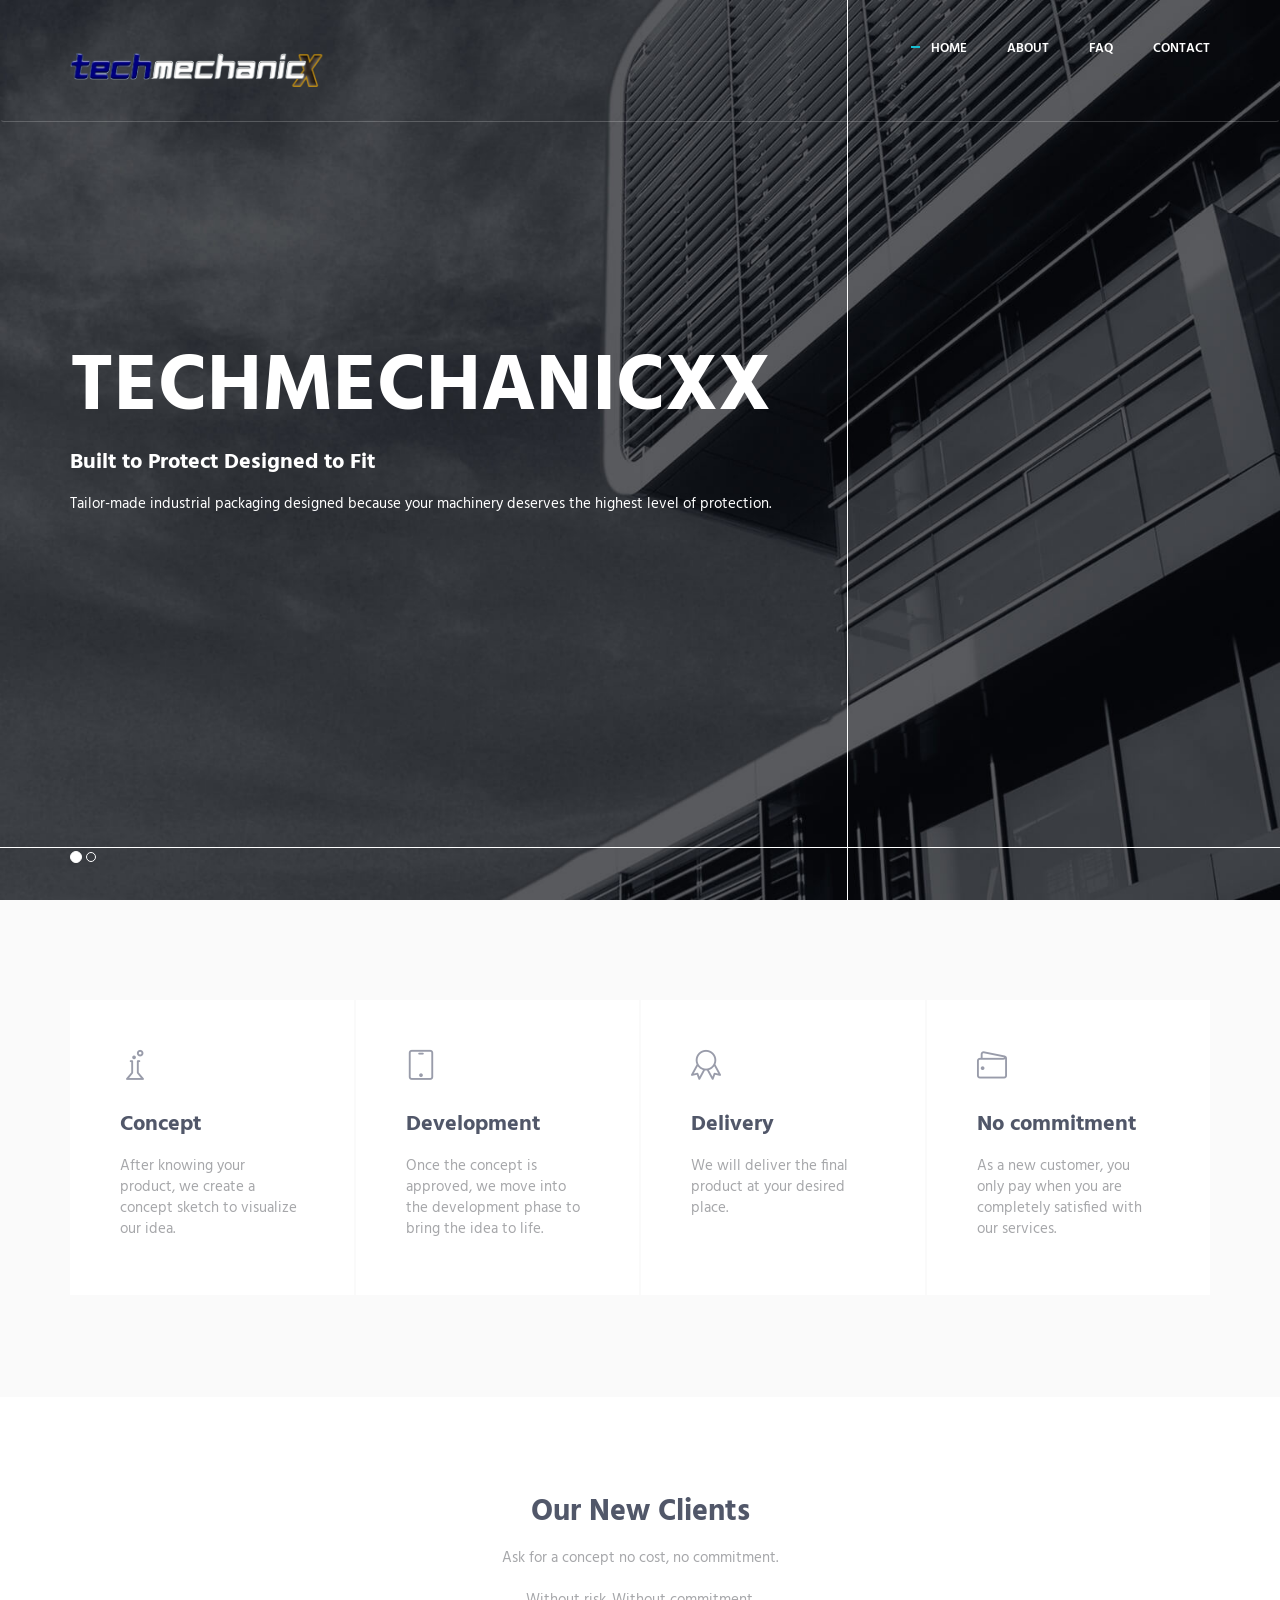
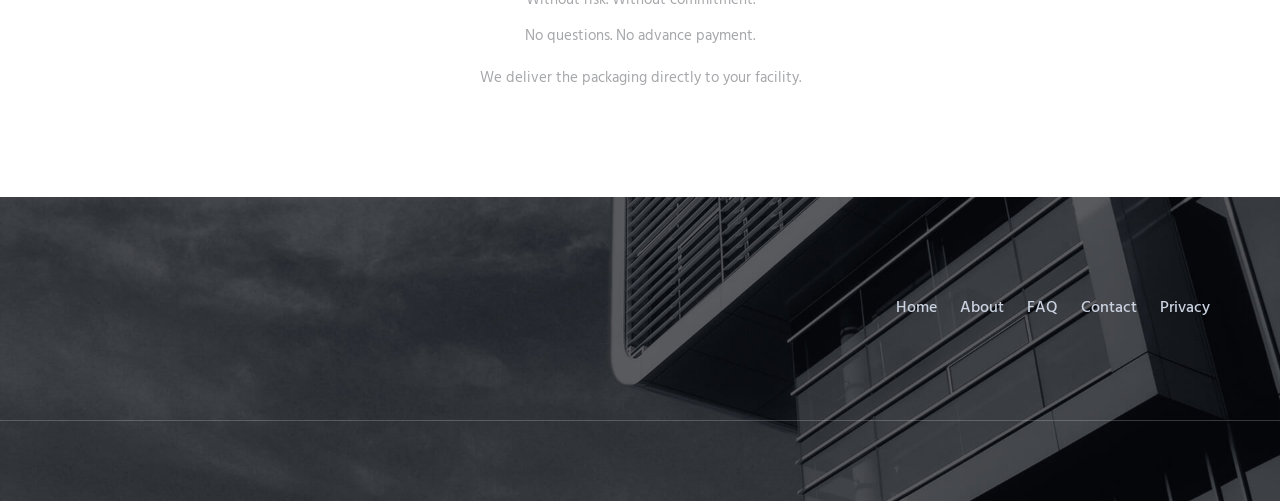
==== index.html @ 22dad4af "test x" ====
<!DOCTYPE html>
<!-- ==============================
    Project:        Metronic "Asentus" Frontend Freebie - Responsive HTML Template Based On Twitter Bootstrap 3.3.4
    Version:        1.0
    Author:         KeenThemes
    Primary use:    Corporate, Business Themes.
    Email:          support@keenthemes.com
    Follow:         http://www.twitter.com/keenthemes
    Like:           http://www.facebook.com/keenthemes
    Website:        http://www.keenthemes.com
    Premium:        Premium Metronic Admin Theme: http://themeforest.net/item/metronic-responsive-admin-dashboard-template/4021469?ref=keenthemes
================================== -->
<html lang="en" class="no-js">
    <!-- BEGIN HEAD -->
    <head>
        <meta charset="utf-8"/>
        <title>Metronic "Asentus" Frontend Freebie</title>
        <meta http-equiv="X-UA-Compatible" content="IE=edge">
        <meta content="width=device-width, initial-scale=1" name="viewport"/>
        <meta content="" name="description"/>
        <meta content="" name="author"/>

        <!-- GLOBAL MANDATORY STYLES -->
        <link href="http://fonts.googleapis.com/css?family=Hind:300,400,500,600,700" rel="stylesheet" type="text/css">
        <link href="vendor/simple-line-icons/simple-line-icons.min.css" rel="stylesheet" type="text/css"/>
        <link href="vendor/bootstrap/css/bootstrap.min.css" rel="stylesheet" type="text/css"/>

        <!-- PAGE LEVEL PLUGIN STYLES -->
        <link href="css/animate.css" rel="stylesheet">
        <link href="vendor/swiper/css/swiper.min.css" rel="stylesheet" type="text/css"/>

        <!-- THEME STYLES -->
        <link href="css/layout.css" rel="stylesheet" type="text/css"/>

        <!-- Favicon -->
        <link rel="shortcut icon" href="favicon.ico"/>
    </head>
    <!-- END HEAD -->

    <!-- BODY -->
    <body>

        <!--========== HEADER ==========-->
        <header class="header navbar-fixed-top">
            <!-- Navbar -->
            <nav class="navbar" role="navigation">
                <div class="container">
                    <!-- Brand and toggle get grouped for better mobile display -->
                    <div class="menu-container">
                        <button type="button" class="navbar-toggle" data-toggle="collapse" data-target=".nav-collapse">
                            <span class="sr-only">Toggle navigation</span>
                            <span class="toggle-icon"></span>
                        </button>

                        <!-- Logo -->
                        <div class="logo" style="width: 300px; height: 120px; max-height: none; line-height: 110px;">
                            <a class="logo-wrap" href="index.html">
                                <img class="logo-img logo-img-main" src="img/logo.png" alt="Asentus Logo" style="width: 255px; height: auto; max-height: none;">
                                <img class="logo-img logo-img-active" src="img/logo.png" alt="Asentus Logo" style="width: 255px; height: auto; max-height: none;">
                            </a>
                        </div>
                        <!-- End Logo -->
                    </div>

                    <!-- Collect the nav links, forms, and other content for toggling -->
                    <div class="collapse navbar-collapse nav-collapse">
                        <div class="menu-container">
                            <ul class="navbar-nav navbar-nav-right">
                                <li class="nav-item"><a class="nav-item-child nav-item-hover active" href="index.html">Home</a></li>
                                <li class="nav-item"><a class="nav-item-child nav-item-hover" href="about.html">About</a></li>
                                <li class="nav-item"><a class="nav-item-child nav-item-hover" href="faq.html">FAQ</a></li>
                                <li class="nav-item"><a class="nav-item-child nav-item-hover" href="contact.html">Contact</a></li>
                            </ul>
                        </div>
                    </div>
                    <!-- End Navbar Collapse -->
                </div>
            </nav>
            <!-- Navbar -->
        </header>
        <!--========== END HEADER ==========-->

        <!--========== SLIDER ==========-->
        <div id="carousel-example-generic" class="carousel slide" data-ride="carousel">
            <div class="container">
                <!-- Indicators -->
                <ol class="carousel-indicators">
                    <li data-target="#carousel-example-generic" data-slide-to="0" class="active"></li>
                    <li data-target="#carousel-example-generic" data-slide-to="1"></li>
                </ol>
            </div>

            <!-- Wrapper for slides -->
            <div class="carousel-inner" role="listbox">
                <div class="item active">
                    <img class="img-responsive" src="img/1920x1080/01.jpg" alt="Slider Image">
                    <div class="container">
                        <div class="carousel-centered">
                            <div class="margin-b-40">
                                <h1 class="carousel-title">TechMechanicXX</h1>
                                <h3 class="color-white">Built to Protect Designed to Fit</h3>
                                <p class="color-white">Tailor-made industrial packaging designed because your machinery deserves the highest level of protection.</p>
                            </div>
                        </div>
                    </div>
                </div>
                <div class="item">
                    <img class="img-responsive" src="img/1920x1080/01.jpg" alt="Slider Image">
                    <div class="container">
                        <div class="carousel-centered">
                            <div class="margin-b-40">
                                <h2 class="carousel-title">TechMechanicXX</h2>
                                <h3 class="color-white">Built to Protect Designed to Fit</h3>
                                <p class="color-white">Tailor-made industrial packaging designed because your machinery deserves the highest level of protection.</p>
                            </div>
                        </div>
                    </div>
                </div>
            </div>
        </div>
        <!--========== SLIDER ==========-->

        <!--========== PAGE LAYOUT ==========-->
        <!-- Service -->
        <div class="bg-color-sky-light" data-auto-height="true">
            <div class="content-lg container">
                <div class="row row-space-1 margin-b-2">
                    <div class="col-sm-3 sm-margin-b-2">
                        <div class="wow fadeInLeft" data-wow-duration=".3" data-wow-delay=".3s">
                            <div class="service" data-height="height">
                                <div class="service-element">
                                    <i class="service-icon icon-chemistry"></i>
                                </div>
                                <div class="service-info">
                                    <h3>Concept</h3>
                                    <p class="margin-b-5">After knowing your product, we create a concept sketch to visualize our idea.</p>
                                </div>
                                <a href="#" class="content-wrapper-link"></a>    
                            </div>
                        </div>
                    </div>
                    <div class="col-sm-3 sm-margin-b-2">
                        <div class="wow fadeInLeft" data-wow-duration=".3" data-wow-delay=".2s">
                            <div class="service" data-height="height">
                                <div class="service-element">
                                    <i class="service-icon icon-screen-tablet"></i>
                                </div>
                                <div class="service-info">
                                    <h3>Development</h3>
                                    <p class="margin-b-5">Once the concept is approved, we move into the development phase to bring the idea to life.</p>
                                </div>
                                <a href="#" class="content-wrapper-link"></a>    
                            </div>
                        </div>
                    </div>
                    <div class="col-sm-3 sm-margin-b-2">
                        <div class="wow fadeInLeft" data-wow-duration=".3" data-wow-delay=".1s">
                            <div class="service" data-height="height">
                                <div class="service-element">
                                    <i class="service-icon icon-badge"></i>
                                </div>
                                <div class="service-info">
                                    <h3>Delivery</h3>
                                    <p class="margin-b-5">We will deliver the final product at your desired place.</p>
                                </div>
                                <a href="#" class="content-wrapper-link"></a>    
                            </div>
                        </div>
                    </div>
                    <div class="col-sm-3">
                        <div class="wow fadeInLeft" data-wow-duration=".3" data-wow-delay=".05s">
                            <div class="service" data-height="height">
                                <div class="service-element">
                                    <i class="service-icon icon-wallet"></i>
                                </div>
                                <div class="service-info">
                                    <h3>No commitment</h3>
                                    <p class="margin-b-5">As a new customer, you only pay when you are completely satisfied with our services.</p>
                                </div>
                                <a href="#" class="content-wrapper-link"></a>    
                            </div>
                        </div>
                    </div>
                </div>
                <!--// end row -->

                <div class="row row-space-1">
                </div>
            </div>
        </div>
        <!-- End Service -->

        <!-- Promo Section -->
        <div class="promo-section overflow-h">
            <div class="container">
                <div class="clearfix">
                    <div class="ver-center" style="width: 100%;">
                        <div class="ver-center-aligned" style="width: 100%; text-align: center;">
                            <div style="max-width: 900px; margin: 0 auto;">
                                <h2>Our New Clients</h2>
                                <p>Ask for a concept no cost, no commitment.<br/><br/>Without risk. Without commitment.</p>
                                <p>No questions. No advance payment.<br/><br/>We deliver the packaging directly to your facility.</p>
                            </div>
                        </div>
                    </div>
                </div>
            </div>
        </div>
        <!-- End Promo Section -->

        <!--========== END PAGE LAYOUT ==========-->

        <!--========== FOOTER ==========-->
        <footer class="footer">
            <!-- Links -->
            <div class="footer-seperator">
                <div class="content-lg container">
                    <div class="row">
                        <div class="col-sm-12 sm-margin-b-50 text-right">
                            <!-- List -->
                            <ul class="list-unstyled footer-list">
                                <li class="footer-list-item"><a class="footer-list-link" href="index.html">Home</a></li>
                                <li class="footer-list-item"><a class="footer-list-link" href="about.html">About</a></li>
                                <li class="footer-list-item"><a class="footer-list-link" href="faq.html">FAQ</a></li>
                                <li class="footer-list-item"><a class="footer-list-link" href="contact.html">Contact</a></li>
                                <li class="footer-list-item"><a class="footer-list-link" href="privacy.html">Privacy</a></li>
                            </ul>
                            <!-- End List -->
                        </div>

                    </div>
                    <!--// end row -->
                </div>
            </div>
            <!-- End Links -->

            <!-- Copyright -->
            <div class="content container">
                <div class="row">
                </div>
                <!--// end row -->
            </div>
            <!-- End Copyright -->
        </footer>
        <!--========== END FOOTER ==========-->

        <!-- Back To Top -->
        <a href="javascript:void(0);" class="js-back-to-top back-to-top">Top</a>

        <!-- JAVASCRIPTS(Load javascripts at bottom, this will reduce page load time) -->
        <!-- CORE PLUGINS -->
        <script src="vendor/jquery.min.js" type="text/javascript"></script>
        <script src="vendor/jquery-migrate.min.js" type="text/javascript"></script>
        <script src="vendor/bootstrap/js/bootstrap.min.js" type="text/javascript"></script>

        <!-- PAGE LEVEL PLUGINS -->
        <script src="vendor/jquery.easing.js" type="text/javascript"></script>
        <script src="vendor/jquery.back-to-top.js" type="text/javascript"></script>
        <script src="vendor/jquery.smooth-scroll.js" type="text/javascript"></script>
        <script src="vendor/jquery.wow.min.js" type="text/javascript"></script>
        <script src="vendor/swiper/js/swiper.jquery.min.js" type="text/javascript"></script>
        <script src="vendor/masonry/jquery.masonry.pkgd.min.js" type="text/javascript"></script>
        <script src="vendor/masonry/imagesloaded.pkgd.min.js" type="text/javascript"></script>

        <!-- PAGE LEVEL SCRIPTS -->
        <script src="js/layout.min.js" type="text/javascript"></script>
        <script src="js/components/wow.min.js" type="text/javascript"></script>
        <script src="js/components/swiper.min.js" type="text/javascript"></script>
        <script src="js/components/masonry.min.js" type="text/javascript"></script>

    </body>
    <!-- END BODY -->
</html>
---- css/layout.css ----
@charset "UTF-8";
/*----------------------------------------------------------------------

	MASTER STYLESHEET

	Project:        Metronic "Asentus" Frontend Freebie - Responsive HTML Template Based On Twitter Bootstrap 3.3.4
	Version:        1.0
	Author:         KeenThemes
	Primary use:    Corporate, Business Themes.
	Email:			support@keenthemes.com
	Follow: 		http://www.twitter.com/keenthemes
	Like: 			http://www.facebook.com/keenthemes
	Website:		http://www.keenthemes.com
	Premium:		Premium Metronic Admin Theme: http://themeforest.net/item/metronic-responsive-admin-dashboard-template/4021469?ref=keenthemes

-----------------------------------------------------------------------*/
/* eg: @include user-select(none); */
/* eg: @include rotate(45deg); */
/* eg: @include translate3d(0,0,0); */
/* eg: @include border-radius(3px); */
/*------------------------------------------------------------------
  	[The "base.scss" contains basic default element styles
  		(colors, typography, margins & padding).]
------------------------------------------------------------------*/
html {
  overflow-x: hidden;
}

html, html a, body {
  -webkit-font-smoothing: antialiased;
}

body {
  font-family: Hind, sans-serif;
}

p {
  font-size: 15px;
  font-weight: 400;
  font-family: Hind, sans-serif;
  color: #a6a7aa;
  line-height: 1.4;
  margin-bottom: 15px;
}

em,
li,
li a {
  font-size: 16px;
  font-weight: 500;
  font-family: Hind, sans-serif;
  color: #515769;
}

a {
  font-family: Hind, sans-serif;
  color: #81848f;
  outline: 0;
}

a:focus, a:hover, a:active {
  outline: 0;
  color: #999caa;
  text-decoration: none;
}

.link {
  position: relative;
  font-size: 13px;
  font-weight: 600;
  font-family: Hind, sans-serif;
  text-transform: uppercase;
}

.link:after {
  position: absolute;
  top: 8px;
  right: -15px;
  width: 9px;
  height: 2px;
  background: #17bed2;
  content: " ";
}

span {
  font-size: 14px;
  font-weight: 400;
  font-family: Hind, sans-serif;
  color: #bfc1c7;
}

h1, h2, h3, h4, h5, h6 {
  font-weight: 700;
  font-family: Hind, sans-serif;
  color: #515769;
  line-height: 1.4;
  margin: 0 0 15px;
}

h1 > a, h2 > a, h3 > a, h4 > a, h5 > a, h6 > a {
  color: #515769;
}

h1 > a:hover, h2 > a:hover, h3 > a:hover, h4 > a:hover, h5 > a:hover, h6 > a:hover {
  color: #999caa;
  text-decoration: none;
}

h1 > a:focus, h2 > a:focus, h3 > a:focus, h4 > a:focus, h5 > a:focus, h6 > a:focus {
  text-decoration: none;
}

h1 {
  font-size: 40px;
}

h2 {
  font-size: 30px;
}

h3 {
  font-size: 22px;
}

h4 {
  font-size: 22px;
}

::selection {
  color: #fff;
  background: #17bed2;
  text-shadow: none;
}

::-webkit-selection {
  color: #fff;
  background: #17bed2;
  text-shadow: none;
}

::-moz-selection {
  color: #fff;
  background: #17bed2;
  text-shadow: none;
}

:active,
:focus {
  outline: none;
}

/* Section Seperator */
.section-seperator {
  border-bottom: 1px solid #edf0f2;
}

/* Content Wrapper Link */
.content-wrapper-link {
  position: absolute;
  top: 0;
  left: 0;
  right: 0;
  bottom: 0;
  display: block;
  z-index: 3;
  text-decoration: none;
}

/*------------------------------------------------------------------
  	[Blockquote]
------------------------------------------------------------------*/
.blockquote {
  position: relative;
  font-size: 17px;
  font-weight: 400;
  font-family: Hind, sans-serif;
  color: #a6a7aa;
  line-height: 1.4;
  border-left: none;
  margin-left: 20px;
}

.blockquote:before {
  position: absolute;
  top: 0;
  left: -20px;
  font-size: 60px;
  display: inline-block;
  color: #17bed2;
  content: '“';
}

/*------------------------------------------------------------------
  	[Button]
------------------------------------------------------------------*/
.btn-theme {
  position: relative;
  display: inline-block;
  line-height: 1.4;
  text-align: center;
  background-image: none;
  border-style: solid;
  white-space: nowrap;
  vertical-align: middle;
  -ms-touch-action: manipulation;
  touch-action: manipulation;
  cursor: pointer;
  -webkit-user-select: none;
  -moz-user-select: none;
  -ms-user-select: none;
  user-select: none;
}

.btn-theme:focus, .btn-theme:active:focus, .btn-theme.active:focus, .btn-theme.focus, .btn-theme:active.focus, .btn-theme.active.focus {
  outline: none;
}

.btn-theme:hover {
  transition-duration: 300ms;
  transition-property: all;
  transition-timing-function: cubic-bezier(0.7, 1, 0.7, 1);
}

.btn-theme:hover, .btn-theme:focus, .btn-theme.focus {
  text-decoration: none;
}

.btn-theme:active, .btn-theme.active {
  background-image: none;
  outline: 0;
}

.btn-theme.disabled, .btn-theme[disabled],
fieldset[disabled] .btn-theme {
  cursor: not-allowed;
  box-shadow: none;
  opacity: .65;
  pointer-events: none;
}

.btn-white-brd {
  color: #fff;
  background: transparent;
  border-color: rgba(255, 255, 255, 0.3);
  border-width: 1px;
}

.btn-white-brd:hover, .btn-white-brd:focus, .btn-white-brd.focus {
  color: #515769;
  background: #fff;
  border-color: transparent;
}

.btn-default-bg {
  color: #515769;
  background: #f3f4f5;
  border-color: transparent;
  border-width: 0;
}

.btn-default-bg:hover, .btn-default-bg:focus, .btn-default-bg.focus {
  color: #fff;
  background: #17bed2;
  border-color: transparent;
}

.btn-base-bg {
  color: #fff;
  background: #17bed2;
  border-color: transparent;
  border-width: 0;
}

.btn-base-bg:hover, .btn-base-bg:focus, .btn-base-bg.focus {
  color: #fff;
  background: #63cbd7;
  border-color: transparent;
}

.btn-theme-sm {
  font-size: 13px;
  font-weight: 600;
  padding: 15px 30px;
}

/*------------------------------------------------------------------
  	[Pricing]
------------------------------------------------------------------*/
.pricing {
  padding: 70px 45px;
  background: #fff;
  margin-top: 50px;
}

@media (max-width: 768px) {
  .pricing {
    margin-top: 0;
  }
}

.pricing.pricing-active {
  padding-top: 110px;
  padding-bottom: 110px;
  margin-top: 10px;
}

@media (max-width: 768px) {
  .pricing.pricing-active {
    margin-top: 0;
  }
}

.pricing .pricing-icon {
  display: block;
  font-size: 30px;
  color: #999caa;
  margin-bottom: 30px;
}

.pricing .pricing-list-item {
  position: relative;
  font-size: 13px;
  color: #81848f;
  padding-left: 20px;
  margin-bottom: 10px;
}

.pricing .pricing-list-item:before {
  position: absolute;
  top: 7px;
  left: 0;
  width: 9px;
  height: 2px;
  background: #17bed2;
  content: " ";
  margin-right: 10px;
}

/*------------------------------------------------------------------
  	[Promo Section]
------------------------------------------------------------------*/
@media (max-width: 991px) {
  .promo-section .promo-section-col {
    padding-top: 100px;
    padding-bottom: 100px;
  }
}

@media (min-width: 992px) {
  .promo-section {
    position: relative;
    height: 400px;
  }
  .promo-section .promo-section-col {
    width: 45%;
  }
  .promo-section .promo-section-img-left {
    position: absolute;
    top: 0;
    right: 50%;
  }
  .promo-section .promo-section-img-right {
    position: absolute;
    top: 0;
    left: 50%;
  }
  .promo-section .ver-center {
    display: table;
    height: 400px;
  }
  .promo-section .ver-center-aligned {
    display: table-cell;
    vertical-align: middle;
  }
}

/*------------------------------------------------------------------
  	[Service]
------------------------------------------------------------------*/
.service {
  background: #fff;
  padding: 50px;
}

.service .service-element,
.service .service-info {
  -webkit-transform: translate3d(0, 0, 0);
  -moz-transform: translate3d(0, 0, 0);
  transform: translate3d(0, 0, 0);
  transition-duration: 300ms;
  transition-property: all;
  transition-timing-function: cubic-bezier(0.7, 1, 0.7, 1);
}

.service .service-icon {
  display: block;
  font-size: 30px;
  color: #999caa;
  margin-bottom: 30px;
}

.service:hover .service-element {
  opacity: 0;
  -webkit-transform: translate3d(0, -100%, 0);
  -moz-transform: translate3d(0, -100%, 0);
  transform: translate3d(0, -100%, 0);
  transition-duration: 300ms;
  transition-property: all;
  transition-timing-function: cubic-bezier(0.7, 1, 0.7, 1);
}

.service:hover .service-info {
  -webkit-transform: translate3d(0, -30%, 0);
  -moz-transform: translate3d(0, -30%, 0);
  transform: translate3d(0, -30%, 0);
  transition-duration: 300ms;
  transition-property: all;
  transition-timing-function: cubic-bezier(0.7, 1, 0.7, 1);
}

.about-service-row .service {
  display: flex;
  flex-direction: column;
  justify-content: center;
}

@media (min-width: 768px) {
  .about-service-row {
    display: flex;
    align-items: stretch;
  }

  .about-service-row > [class*="col-"] {
    display: flex;
    flex-direction: column;
  }

  .about-service-row .wow,
  .about-service-row .service,
  .about-service-row .about-service-media {
    height: 100%;
  }

  .about-service-row .about-service-media .img-responsive {
    width: 100%;
    height: 100%;
    object-fit: cover;
  }
}

/*------------------------------------------------------------------
  	[Work]
------------------------------------------------------------------*/
.work {
  position: relative;
}

.work .work-overlay {
  position: relative;
}

.work .work-overlay:before {
  position: absolute;
  top: 0;
  left: 0;
  width: 100%;
  height: 100%;
  background: transparent;
  content: " ";
  transition-duration: 300ms;
  transition-property: all;
  transition-timing-function: cubic-bezier(0.7, 1, 0.7, 1);
}

.work .work-content {
  position: absolute;
  left: 0;
  bottom: 0;
  opacity: 0;
  padding: 25px;
  -webkit-transform: translate3d(0, 20px, 0);
  -moz-transform: translate3d(0, 20px, 0);
  transform: translate3d(0, 20px, 0);
  transition-duration: 300ms;
  transition-property: all;
  transition-timing-function: cubic-bezier(0.7, 1, 0.7, 1);
}

.work:hover .work-overlay:before {
  background: rgba(0, 0, 0, 0.5);
  transition-duration: 300ms;
  transition-property: all;
  transition-timing-function: cubic-bezier(0.7, 1, 0.7, 1);
}

.work:hover .work-content {
  opacity: 1;
  -webkit-transform: translate3d(0, 0, 0);
  -moz-transform: translate3d(0, 0, 0);
  transform: translate3d(0, 0, 0);
  transition-duration: 300ms;
  transition-property: all;
  transition-timing-function: cubic-bezier(0.7, 1, 0.7, 1);
}

/*------------------------------------------------------------------
  	[Footer]
------------------------------------------------------------------*/
.footer {
  background: url(../img/1920x1080/01.jpg) no-repeat;
  background-size: cover;
  background-position: center center;
}

.footer .footer-seperator {
  border-bottom: 1px solid rgba(255, 255, 255, 0.2);
}

.footer .footer-list {
  display: inline-block;
  margin-bottom: 0;
  text-align: right;
}

.footer .footer-list-item {
  color: #cbd3e1;
  display: inline-block;
  margin-bottom: 0;
  margin-left: 20px;
}

.footer .footer-list-item:first-child {
  margin-left: 0;
}

.footer .footer-list-link {
  color: #cbd3e1;
}

.footer .footer-list-link:hover {
  color: #fff;
}

.footer .footer-input {
  background: rgba(0, 0, 0, 0.15);
}

.footer .footer-logo {
  width: 85px;
  height: auto;
}

/*------------------------------------------------------------------
  	[Header]
------------------------------------------------------------------*/
/* Fixed Top */
.navbar-fixed-top .navbar-collapse {
  max-height: 100%;
}

/* Navbar */
.header .navbar {
  margin-bottom: 0;
  border-bottom: 1px solid rgba(255, 255, 255, 0.2);
  transition-duration: 300ms;
  transition-property: all;
  transition-timing-function: cubic-bezier(0.7, 1, 0.7, 1);
}

/* Navbar Toggle */
.header .navbar-toggle {
  width: 25px;
  height: 25px;
  border: none;
  padding: 0;
  margin: 35px 0;
}

.header .navbar-toggle .toggle-icon {
  position: relative;
  width: 21px;
  height: 1px;
  display: inline-block;
  background: #515769;
  transition-duration: 300ms;
  transition-property: all;
  transition-timing-function: cubic-bezier(0.7, 1, 0.7, 1);
}

.header .navbar-toggle .toggle-icon:before, .header .navbar-toggle .toggle-icon:after {
  position: absolute;
  left: 0;
  background: #515769;
  content: " ";
}

.header .navbar-toggle .toggle-icon:before {
  width: 10px;
  height: 1px;
  bottom: 10px;
  -webkit-transform: rotate(0);
  -moz-transform: rotate(0);
  transform: rotate(0);
  transition-duration: 300ms;
  transition-property: all;
  transition-timing-function: cubic-bezier(0.7, 1, 0.7, 1);
}

.header .navbar-toggle .toggle-icon:after {
  width: 16px;
  height: 1px;
  top: -5px;
  -webkit-transform: rotate(0);
  -moz-transform: rotate(0);
  transform: rotate(0);
  transition-duration: 300ms;
  transition-property: all;
  transition-timing-function: cubic-bezier(0.7, 1, 0.7, 1);
}

.header .navbar-toggle:hover .toggle-icon {
  background: #17bed2;
  transition-duration: 300ms;
  transition-property: all;
  transition-timing-function: cubic-bezier(0.7, 1, 0.7, 1);
}

.header .navbar-toggle:hover .toggle-icon:before, .header .navbar-toggle:hover .toggle-icon:after {
  width: 21px;
  height: 1px;
  background: #17bed2;
  transition-duration: 300ms;
  transition-property: all;
  transition-timing-function: cubic-bezier(0.7, 1, 0.7, 1);
}

.header .navbar-toggle:hover .toggle-icon.is-clicked {
  background: rgba(81, 87, 105, 0);
}

/* Navbar Logo */
.header .logo {
  width: 100px;
  height: 100px;
  float: left;
  max-height: 95px;
  line-height: 65px;
}

.header .logo-wrap {
  display: inline-block;
  padding: 15px 0;
}

.header .logo-wrap:focus, .header .logo-wrap:hover {
  text-decoration: none;
}

.header .logo-img {
  display: inline-block;
  width: 255px;
  height: auto;
  max-width: 100%;
  max-height: 100%;
  vertical-align: middle;
}

.header .logo-img-main {
  display: inline-block;
  transition-duration: 400ms;
  transition-property: all;
  transition-timing-function: cubic-bezier(0.7, 1, 0.7, 1);
}

.header .logo-img-active {
  display: none;
  transition-duration: 400ms;
  transition-property: all;
  transition-timing-function: cubic-bezier(0.7, 1, 0.7, 1);
}

/* Navbar */
.header .navbar-nav {
  padding-left: 0;
  margin-bottom: 0;
  list-style: none;
}

/* Nav */
.header .nav-item {
  position: relative;
  display: block;
}

.header .nav-item:last-child .nav-item-child {
  padding-right: 0;
}

.header .nav-item .nav-item-hover.active:after {
  opacity: 1;
  transition-duration: 400ms;
  transition-property: all;
  transition-timing-function: cubic-bezier(0.7, 1, 0.7, 1);
}

.header .nav-item:hover .nav-item-hover:after {
  opacity: 1;
  transition-duration: 400ms;
  transition-property: all;
  transition-timing-function: cubic-bezier(0.7, 1, 0.7, 1);
}

.header .nav-item-child {
  position: relative;
  display: block;
  font-size: 13px;
  font-weight: 600;
  font-family: Hind, sans-serif;
  color: #fff;
  text-transform: uppercase;
  line-height: 55px;
  padding: 20px;
  transition-duration: 300ms;
  transition-property: all;
  transition-timing-function: cubic-bezier(0.7, 1, 0.7, 1);
}

.header .nav-item-hover {
  position: relative;
}

.header .nav-item-hover:after {
  position: absolute;
  top: 45px;
  left: 0;
  width: 9px;
  height: 2px;
  background: #17bed2;
  opacity: 0;
  content: " ";
  transition-duration: 400ms;
  transition-property: all;
  transition-timing-function: cubic-bezier(0.7, 1, 0.7, 1);
}

/* Media Queries below 991px */
@media (max-width: 991px) {
  /* Bootstrap collapse of navigation with a maximum width: 991px
    (Change it to any breakpoint you want to be collapsed) */
  .header {
    background: #fff;
  }
  .header .navbar-toggle {
    display: block;
  }
  .header .navbar-collapse.collapse {
    display: none !important;
  }
  .header .navbar-collapse.collapse.in {
    display: block !important;
  }
  .header .nav-collapse {
    padding-left: 0;
    padding-right: 0;
  }
  .header .navbar-nav {
    margin: 0;
    float: none;
  }
  .header .navbar-nav .nav-item {
    float: none;
  }
  /* Menu Container */
  .header .menu-container:before, .header .menu-container:after {
    content: " ";
    display: table;
  }
  .header .menu-container:after {
    clear: both;
  }
  /* Logo */
  .header .logo .logo-img-main {
    display: none;
  }
  .header .logo .logo-img-active {
    display: inline-block;
  }
  /* Navbar Nav */
  .header .nav-item-child {
    color: #515769;
    line-height: 1.4;
    padding: 12px 12px 12px 15px;
  }
  .header .nav-item-hover:after {
    position: absolute;
    top: 19px;
  }
}

/* Media Queries below 767px */
@media (max-width: 767px) {
  /* Menu Container */
  .header .menu-container {
    padding-left: 15px;
    padding-right: 15px;
    margin-left: 0;
    margin-right: 0;
  }
  .header .navbar > .container {
    width: auto;
    padding-left: 0;
    padding-right: 0;
    margin-left: 0;
    margin-right: 0;
  }
  .header .navbar > .container > .nav-collapse {
    padding-left: 0;
    padding-right: 0;
    margin-left: 0;
    margin-right: 0;
  }
}

/* Media Queries above 992px */
@media (min-width: 992px) {
  /* Navbar */
  .header .navbar-nav-right {
    float: right;
  }
}

/* Page On Scroll */
@media (min-width: 992px) {
  .page-on-scroll .header .navbar {
    background: #fff;
    border-bottom-color: #f0f0f0;
    transition-duration: 300ms;
    transition-property: all;
    transition-timing-function: cubic-bezier(0.7, 1, 0.7, 1);
  }
  .page-on-scroll .header .logo-img-main {
    display: none;
    transition-duration: 400ms;
    transition-property: all;
    transition-timing-function: cubic-bezier(0.7, 1, 0.7, 1);
  }
  .page-on-scroll .header .logo-img-active {
    display: inline-block;
    transition-duration: 400ms;
    transition-property: all;
    transition-timing-function: cubic-bezier(0.7, 1, 0.7, 1);
  }
  .page-on-scroll .header .nav-item-child {
    color: #515769;
    transition-duration: 300ms;
    transition-property: all;
    transition-timing-function: cubic-bezier(0.7, 1, 0.7, 1);
  }
}

/*------------------------------------------------------------------
  	[Contact]
------------------------------------------------------------------*/
.contact-list > li {
  font-size: 13px;
  color: #81848f;
  margin-bottom: 10px;
}

/*--------------------------------------------------
    [Back To Top Theme Button]
----------------------------------------------------*/
.back-to-top {
  position: fixed;
  right: 10px;
  bottom: 10px;
  display: inline-block;
  z-index: 9;
  width: 40px;
  height: 40px;
  font-size: 11px;
  font-weight: 400;
  color: #fff;
  text-align: center;
  line-height: 3;
  letter-spacing: 1px;
  text-transform: uppercase;
  background: #515769;
  border-radius: 3px;
  visibility: hidden;
  opacity: 0;
  padding: 5px;
  -webkit-transform: translate3d(0, 50px, 0);
  -moz-transform: translate3d(0, 50px, 0);
  transform: translate3d(0, 50px, 0);
  transition-duration: 300ms;
  transition-property: all;
  transition-timing-function: cubic-bezier(0.7, 1, 0.7, 1);
}

.back-to-top:hover {
  color: #fff;
  transition-duration: 300ms;
  transition-property: all;
  transition-timing-function: cubic-bezier(0.7, 1, 0.7, 1);
}

.back-to-top:focus, .back-to-top:hover {
  text-decoration: none;
}

/* The Button Becomes Visible */
.back-to-top.back-to-top-is-visible {
  visibility: visible;
  opacity: .6;
  -webkit-transform: translate3d(0, 0, 0);
  -moz-transform: translate3d(0, 0, 0);
  transform: translate3d(0, 0, 0);
  transition-duration: 300ms;
  transition-property: all;
  transition-timing-function: cubic-bezier(0.7, 1, 0.7, 1);
}

.back-to-top.back-to-top-is-visible:hover {
  opacity: 1;
  transition-duration: 300ms;
  transition-property: all;
  transition-timing-function: cubic-bezier(0.7, 1, 0.7, 1);
}

/* If the user keeps scrolling down, the button is out of focus and becomes less visible */
.back-to-top.back-to-top-fade-out {
  opacity: .4;
}

.back-to-top.back-to-top-fade-out:hover {
  opacity: 1;
  transition-duration: 300ms;
  transition-property: all;
  transition-timing-function: cubic-bezier(0.7, 1, 0.7, 1);
}

/*------------------------------------------------------------------
  	[Form Control]
------------------------------------------------------------------*/
.form-control {
  height: 50px;
  font-size: 14px;
  font-weight: 400;
  color: #a6a7aa;
  background: #fafafa;
  border: none;
  box-shadow: none;
  border-radius: 0;
  padding-left: 15px;
}

.form-control::-moz-placeholder {
  color: #a6a7aa;
}

.form-control:-ms-input-placeholder {
  color: #a6a7aa;
}

.form-control::-webkit-input-placeholder {
  color: #a6a7aa;
}

.form-control:focus {
  color: #515769;
  box-shadow: none;
}

.form-control:focus::-moz-placeholder {
  color: #515769;
}

.form-control:focus:-ms-input-placeholder {
  color: #515769;
}

.form-control:focus::-webkit-input-placeholder {
  color: #515769;
}

/*------------------------------------------------------------------
    [Full Screen Carousel]
------------------------------------------------------------------*/
.full-screen {
  background-size: cover;
  background-position: center;
  background-repeat: no-repeat;
}

/*------------------------------------------------------------------
    [Carousel]
------------------------------------------------------------------*/
.carousel-indicators {
  left: auto;
  width: auto;
  padding-left: 0;
  margin-left: 0;
}

.carousel-centered {
  position: absolute;
  top: 50%;
  -webkit-transform: translate3d(0, -50%, 0);
  -moz-transform: translate3d(0, -50%, 0);
  transform: translate3d(0, -50%, 0);
}

.carousel-title {
  font-size: 80px;
  font-weight: 700;
  color: #fff;
  line-height: 1.1;
  text-transform: uppercase;
}

@media (max-width: 768px) {
  .carousel-title {
    font-size: 60px;
  }
}

/*----------------------------------
  Custome Style of Info Window
------------------------------------*/
/* White background and box outline */
.gm-style > div:first-child > div + div > div:last-child > div > div:first-child > div {
  background-color: #fff !important;
  box-shadow: none !important;
}

/* Arrow colour */
.gm-style > div:first-child > div + div > div:last-child > div > div:first-child > div > div > div {
  background-color: #fff !important;
  box-shadow: none !important;
}

.gm-style > div:first-child > div + div > div:last-child > div > div:first-child > div:first-child {
  display: none;
}

/* Let's remove image icon inside close button */
.gm-style > div:first-child > div + div > div:last-child > div > div:last-child > img {
  display: none;
}

/* New arrow style */
.gm-style > div:first-child > div + div > div:last-child > div > div:last-child {
  overflow: inherit !important;
}

.gm-style > div:first-child > div + div > div:last-child > div > div:last-child:after {
  position: absolute;
  top: 0;
  right: 0;
  font-size: 15px;
  font-family: Simple-Line-Icons;
  color: #515769;
  content: "\e082";
}

/* Positioning of infowindow */
.gm-style-iw {
  top: 22px !important;
  left: 22px !important;
}

/*--------------------------------------------------
    [Masonry Grid]
----------------------------------------------------*/
.masonry-grid {
  position: relative;
  margin: 0 -2px;
}

.masonry-grid:before, .masonry-grid:after {
  content: " ";
  display: table;
}

.masonry-grid:after {
  clear: both;
}

.masonry-grid .masonry-grid-item {
  display: block;
  float: left;
  vertical-align: top;
  padding: 0 2px;
  margin-bottom: 4px;
}

.masonry-grid .masonry-grid-item.col-12 {
  width: 100%;
}

.masonry-grid .masonry-grid-item.col-11 {
  width: 91.66666667%;
}

.masonry-grid .masonry-grid-item.col-10 {
  width: 83.33333333%;
}

.masonry-grid .masonry-grid-item.col-9 {
  width: 75%;
}

.masonry-grid .masonry-grid-item.col-8 {
  width: 66.66666667%;
}

.masonry-grid .masonry-grid-item.col-7 {
  width: 58.33333333%;
}

.masonry-grid .masonry-grid-item.col-6 {
  width: 50%;
}

.masonry-grid .masonry-grid-item.col-5 {
  width: 41.66666667%;
}

.masonry-grid .masonry-grid-item.col-4 {
  width: 33.33333333%;
}

.masonry-grid .masonry-grid-item.col-3 {
  width: 25%;
}

.masonry-grid .masonry-grid-item.col-2 {
  width: 16.66666667%;
}

.masonry-grid .masonry-grid-item.col-1 {
  width: 8.33333333%;
}

/* Media Queries below 768px */
@media (max-width: 768px) {
  .masonry-grid .masonry-grid-item {
    width: 50%;
  }
  .masonry-grid .masonry-grid-item.col-12, .masonry-grid .masonry-grid-item.col-11, .masonry-grid .masonry-grid-item.col-10, .masonry-grid .masonry-grid-item.col-9, .masonry-grid .masonry-grid-item.col-8, .masonry-grid .masonry-grid-item.col-7, .masonry-grid .masonry-grid-item.col-6, .masonry-grid .masonry-grid-item.col-5, .masonry-grid .masonry-grid-item.col-4, .masonry-grid .masonry-grid-item.col-3, .masonry-grid .masonry-grid-item.col-2, .masonry-grid .masonry-grid-item.col-1 {
    width: 50%;
  }
}

/* Media Queries below 600px */
@media (max-width: 600px) {
  .masonry-grid .masonry-grid-item {
    width: 100%;
  }
  .masonry-grid .masonry-grid-item.col-12, .masonry-grid .masonry-grid-item.col-11, .masonry-grid .masonry-grid-item.col-10, .masonry-grid .masonry-grid-item.col-9, .masonry-grid .masonry-grid-item.col-8, .masonry-grid .masonry-grid-item.col-7, .masonry-grid .masonry-grid-item.col-6, .masonry-grid .masonry-grid-item.col-5, .masonry-grid .masonry-grid-item.col-4, .masonry-grid .masonry-grid-item.col-3, .masonry-grid .masonry-grid-item.col-2, .masonry-grid .masonry-grid-item.col-1 {
    width: 100%;
  }
}

/*------------------------------------------------------------------
    [Swiper Slider]
------------------------------------------------------------------*/
.swiper-slider {
  position: relative;
  width: 100%;
  height: 100%;
  overflow: hidden;
}

.swiper-clients-img {
  display: block;
  width: 190px;
  height: auto;
  margin: 0 auto;
  opacity: 1;
  cursor: pointer;
  transition-duration: 200ms;
  transition-property: all;
  transition-timing-function: cubic-bezier(0.7, 1, 0.7, 1);
}

.swiper-clients-img:hover {
  opacity: .8;
  transition-duration: 200ms;
  transition-property: all;
  transition-timing-function: cubic-bezier(0.7, 1, 0.7, 1);
}

/*------------------------------------------------------------------
  	[Text Colors]
------------------------------------------------------------------*/
.color-base {
  color: #17bed2;
}

.color-white {
  color: #fff;
}

.color-heading {
  color: #515769;
}

.color-subtitle {
  color: #a6a7aa;
}

.color-link {
  color: #81848f;
}

.color-link-hover {
  color: #999caa;
}

.color-sky-light {
  color: #fafafa;
}

/*------------------------------------------------------------------
  	[Background Colors]
------------------------------------------------------------------*/
.bg-color-base {
  background: #17bed2;
}

.bg-color-white {
  background: #fff;
}

.bg-color-heading {
  background: #515769;
}

.bg-color-subtitle {
  background: #a6a7aa;
}

.bg-color-link {
  background: #81848f;
}

.bg-color-link-hover {
  background: #999caa;
}

.bg-color-sky-light {
  background: #fafafa;
}

/*------------------------------------------------------------------
    [Row]
------------------------------------------------------------------*/
.row-space-1 {
  margin-right: -1px;
  margin-left: -1px;
}

.row-space-1 > [class*="col-"] {
  padding-left: 1px;
  padding-right: 1px;
}

/*------------------------------------------------------------------
  	[Content]
------------------------------------------------------------------*/
.content {
  padding-top: 40px;
  padding-bottom: 40px;
}

.content-sm {
  padding-top: 60px;
  padding-bottom: 60px;
}

.content-md {
  padding-top: 80px;
  padding-bottom: 80px;
}

.content-lg {
  padding-top: 100px;
  padding-bottom: 100px;
}

/*------------------------------------------------------------------
    [Parallax Content]
------------------------------------------------------------------*/
.parallax-content {
  padding-top: 220px;
  padding-bottom: 120px;
}

/*------------------------------------------------------------------
    [Full Width]
------------------------------------------------------------------*/
.full-width {
  width: 100%;
  height: auto;
}

/*------------------------------------------------------------------
    [Container Full Width]
------------------------------------------------------------------*/
.container-full-width {
  width: 100%;
}

.container-full-width:before, .container-full-width:after {
  content: " ";
  display: table;
}

.container-full-width:after {
  clear: both;
}

/*------------------------------------------------------------------
    [Overflow]
------------------------------------------------------------------*/
.overflow-h {
  overflow: hidden;
}

/*--------------------------------------------------
    [Font Weight]
----------------------------------------------------*/
.fweight-300 {
  font-weight: 300 !important;
}

.fweight-400 {
  font-weight: 400 !important;
}

.fweight-500 {
  font-weight: 500 !important;
}

.fweight-600 {
  font-weight: 600 !important;
}

.fweight-700 {
  font-weight: 700 !important;
}

/*------------------------------------------------------------------
    [Left margin]
------------------------------------------------------------------*/
.margin-l-0 {
  margin-left: 0 !important;
}

.margin-l-5 {
  margin-left: 5px !important;
}

.margin-l-10 {
  margin-left: 10px !important;
}

.margin-l-20 {
  margin-left: 20px !important;
}

/*------------------------------------------------------------------
    [Right margin]
------------------------------------------------------------------*/
.margin-r-0 {
  margin-right: 0 !important;
}

.margin-r-5 {
  margin-right: 5px !important;
}

.margin-r-10 {
  margin-right: 10px !important;
}

.margin-r-20 {
  margin-right: 20px !important;
}

/*------------------------------------------------------------------
    [Bottom margin]
------------------------------------------------------------------*/
.margin-b-0 {
  margin-bottom: 0 !important;
}

.margin-b-2 {
  margin-bottom: 2px !important;
}

.margin-b-5 {
  margin-bottom: 5px !important;
}

.margin-b-10 {
  margin-bottom: 10px !important;
}

.margin-b-20 {
  margin-bottom: 20px !important;
}

.margin-b-30 {
  margin-bottom: 30px !important;
}

.margin-b-40 {
  margin-bottom: 40px !important;
}

.margin-b-50 {
  margin-bottom: 50px !important;
}

.margin-b-60 {
  margin-bottom: 60px !important;
}

.margin-b-70 {
  margin-bottom: 70px !important;
}

.margin-b-80 {
  margin-bottom: 80px !important;
}

.margin-b-90 {
  margin-bottom: 90px !important;
}

.margin-b-100 {
  margin-bottom: 100px !important;
}

/*------------------------------------------------------------------
    [Top margin below 992px]
------------------------------------------------------------------*/
@media (max-width: 992px) {
  .md-margin-b-0 {
    margin-bottom: 0 !important;
  }
  .md-margin-b-2 {
    margin-bottom: 2px !important;
  }
  .md-margin-b-5 {
    margin-bottom: 5px !important;
  }
  .md-margin-b-10 {
    margin-bottom: 10px !important;
  }
  .md-margin-b-20 {
    margin-bottom: 20px !important;
  }
  .md-margin-b-30 {
    margin-bottom: 30px !important;
  }
  .md-margin-b-40 {
    margin-bottom: 40px !important;
  }
  .md-margin-b-50 {
    margin-bottom: 50px !important;
  }
  .md-margin-b-60 {
    margin-bottom: 60px !important;
  }
  .md-margin-b-70 {
    margin-bottom: 70px !important;
  }
  .md-margin-b-80 {
    margin-bottom: 80px !important;
  }
  .md-margin-b-90 {
    margin-bottom: 90px !important;
  }
  .md-margin-b-100 {
    margin-bottom: 100px !important;
  }
}

/*------------------------------------------------------------------
    [Top margin below 768px]
------------------------------------------------------------------*/
@media (max-width: 768px) {
  .sm-margin-b-0 {
    margin-bottom: 0 !important;
  }
  .sm-margin-b-2 {
    margin-bottom: 2px !important;
  }
  .sm-margin-b-5 {
    margin-bottom: 5px !important;
  }
  .sm-margin-b-10 {
    margin-bottom: 10px !important;
  }
  .sm-margin-b-20 {
    margin-bottom: 20px !important;
  }
  .sm-margin-b-30 {
    margin-bottom: 30px !important;
  }
  .sm-margin-b-40 {
    margin-bottom: 40px !important;
  }
  .sm-margin-b-50 {
    margin-bottom: 50px !important;
  }
  .sm-margin-b-60 {
    margin-bottom: 60px !important;
  }
  .sm-margin-b-70 {
    margin-bottom: 70px !important;
  }
  .sm-margin-b-80 {
    margin-bottom: 80px !important;
  }
  .sm-margin-b-90 {
    margin-bottom: 90px !important;
  }
  .sm-margin-b-100 {
    margin-bottom: 100px !important;
  }
}

/*------------------------------------------------------------------
    [Top margin below 480px]
------------------------------------------------------------------*/
@media (max-width: 480px) {
  .xs-margin-b-0 {
    margin-bottom: 0 !important;
  }
  .xs-margin-b-2 {
    margin-bottom: 2px !important;
  }
  .xs-margin-b-5 {
    margin-bottom: 5px !important;
  }
  .xs-margin-b-10 {
    margin-bottom: 10px !important;
  }
  .xs-margin-b-20 {
    margin-bottom: 20px !important;
  }
  .xs-margin-b-30 {
    margin-bottom: 30px !important;
  }
  .xs-margin-b-40 {
    margin-bottom: 40px !important;
  }
  .xs-margin-b-50 {
    margin-bottom: 50px !important;
  }
  .xs-margin-b-60 {
    margin-bottom: 60px !important;
  }
  .xs-margin-b-70 {
    margin-bottom: 70px !important;
  }
  .xs-margin-b-80 {
    margin-bottom: 80px !important;
  }
  .xs-margin-b-90 {
    margin-bottom: 90px !important;
  }
  .xs-margin-b-100 {
    margin-bottom: 100px !important;
  }
}

/*--------------------------------------------------
    [Height]
----------------------------------------------------*/
.height-100 {
  height: 100px !important;
}

.height-200 {
  height: 200px !important;
}

.height-300 {
  height: 300px !important;
}

.height-400 {
  height: 400px !important;
}

/*------------------------------------------------------------------
  	[FAQ Accordion]
------------------------------------------------------------------*/
.faq-accordion {
  list-style: none;
  padding: 0;
  margin: 0;
}

.faq-item {
  border-bottom: 1px solid #edf0f2;
}

.faq-question {
  position: relative;
  display: block;
  width: 100%;
  padding: 20px 0;
  font-size: 16px;
  font-weight: 600;
  color: #515769;
  text-align: left;
  background: none;
  border: none;
  cursor: pointer;
  transition: color 0.3s ease;
}

.faq-question:hover {
  color: #17bed2;
}

.faq-question:focus {
  outline: none;
}

.faq-question::after {
  position: absolute;
  right: 0;
  top: 50%;
  transform: translateY(-50%);
  content: '+';
  font-size: 20px;
  font-weight: 300;
  color: #17bed2;
  transition: transform 0.3s ease;
}

.faq-question.active::after {
  transform: translateY(-50%) rotate(45deg);
}

.faq-answer {
  display: none;
  max-height: 0;
  overflow: hidden;
  padding: 0;
  font-size: 15px;
  color: #a6a7aa;
  line-height: 1.5;
}

.faq-answer p {
  margin: 0;
}

.faq-answer.active {
  display: block;
  max-height: 500px; /* Adjust based on content */
  padding: 0 0 20px 0;
}
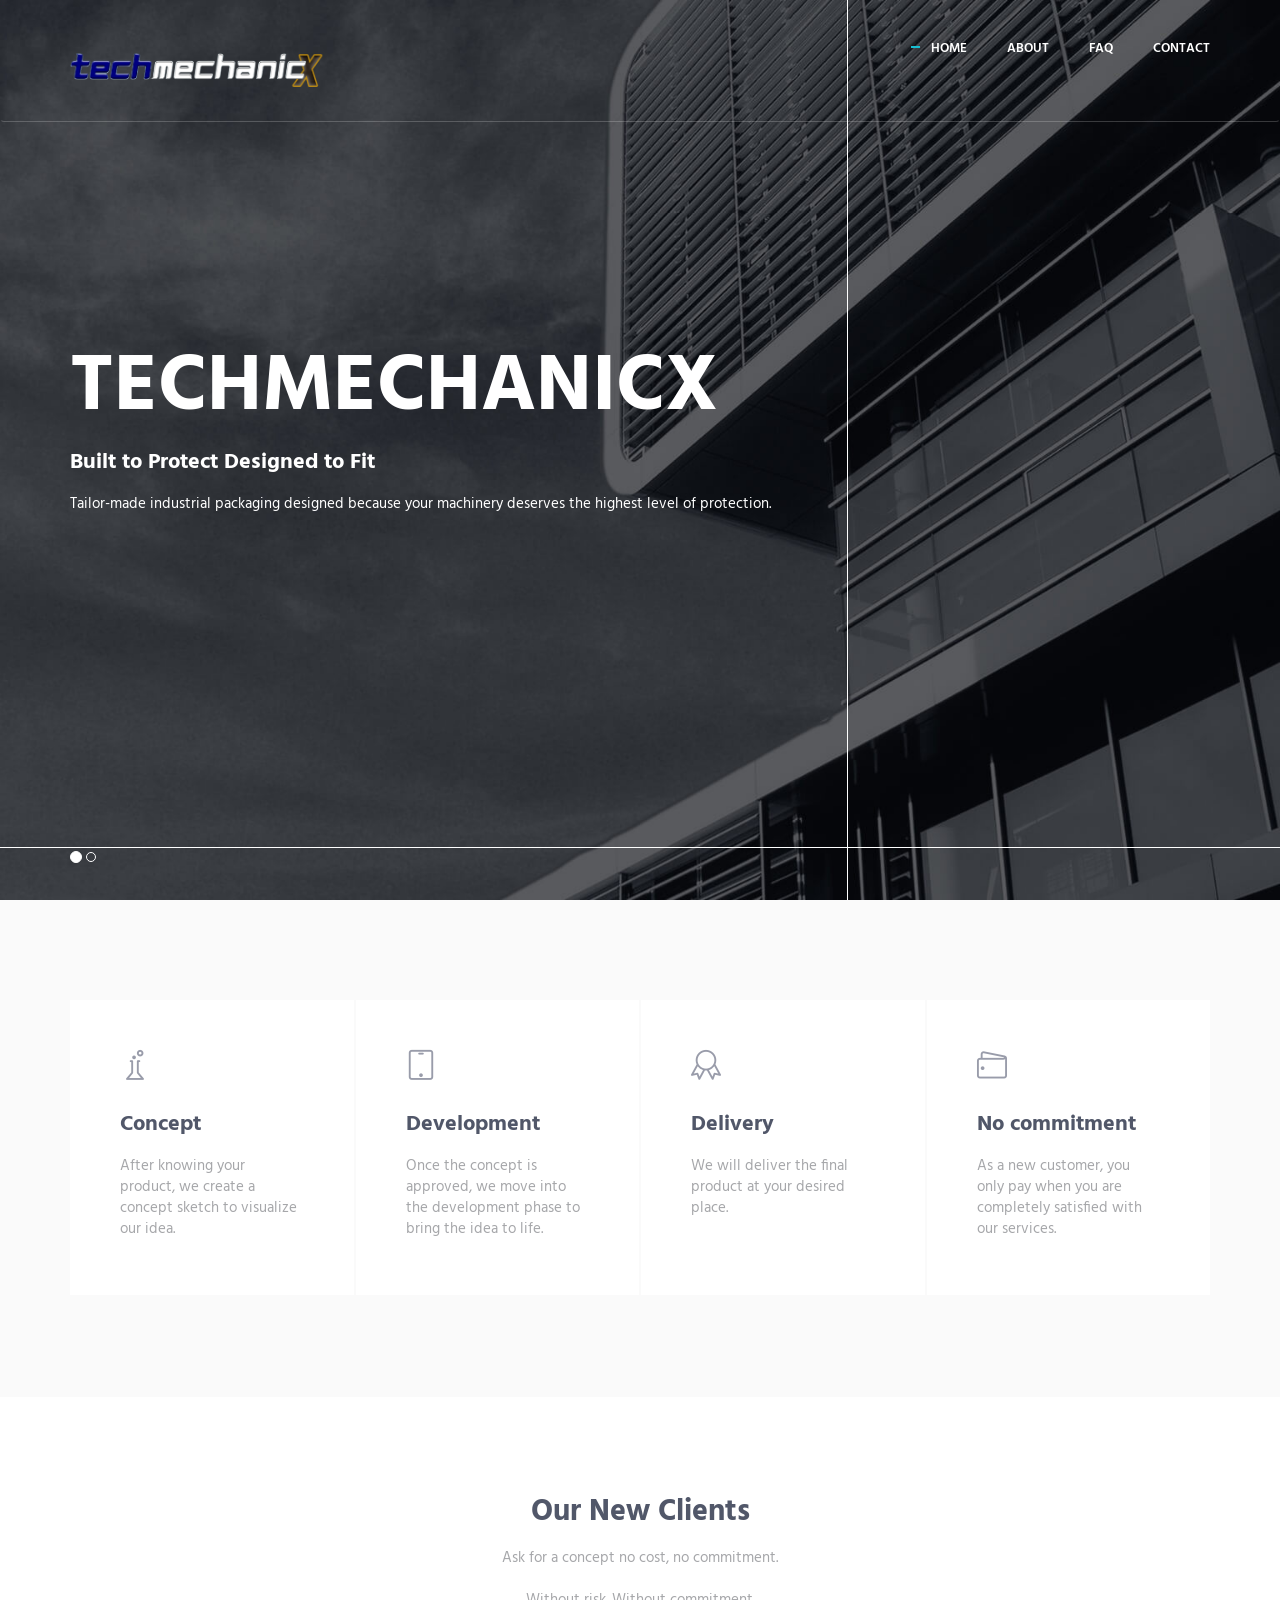
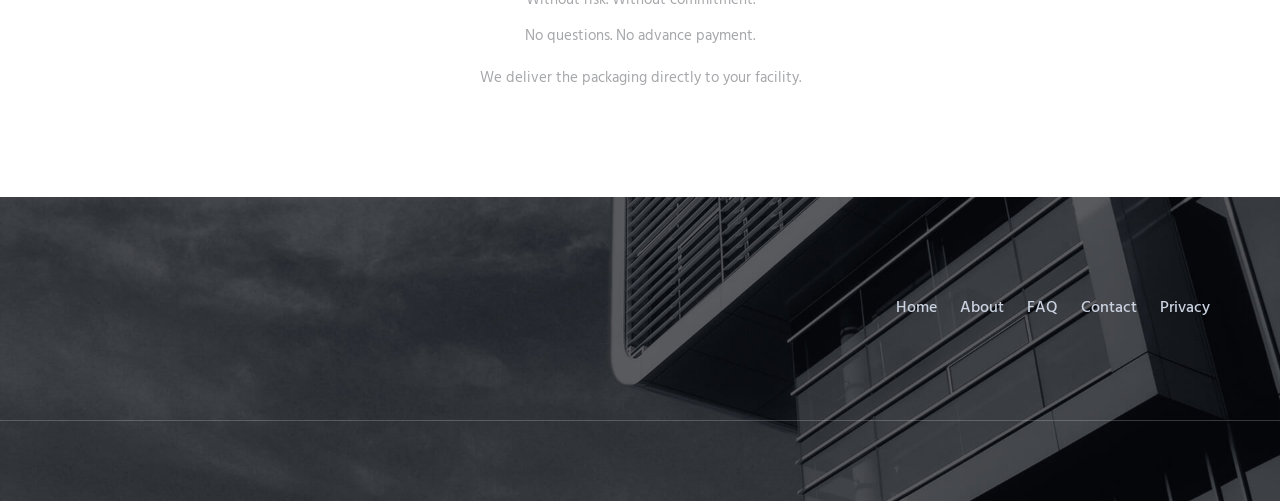
==== commit c3dab2ad: "go back x" ====
--- a/index.html
+++ b/index.html
@@ -97,7 +97,7 @@
                     <div class="container">
                         <div class="carousel-centered">
                             <div class="margin-b-40">
-                                <h1 class="carousel-title">TechMechanicXX</h1>
+                                <h1 class="carousel-title">TechMechanicX</h1>
                                 <h3 class="color-white">Built to Protect Designed to Fit</h3>
                                 <p class="color-white">Tailor-made industrial packaging designed because your machinery deserves the highest level of protection.</p>
                             </div>
@@ -109,7 +109,7 @@
                     <div class="container">
                         <div class="carousel-centered">
                             <div class="margin-b-40">
-                                <h2 class="carousel-title">TechMechanicXX</h2>
+                                <h2 class="carousel-title">TechMechanicX</h2>
                                 <h3 class="color-white">Built to Protect Designed to Fit</h3>
                                 <p class="color-white">Tailor-made industrial packaging designed because your machinery deserves the highest level of protection.</p>
                             </div>
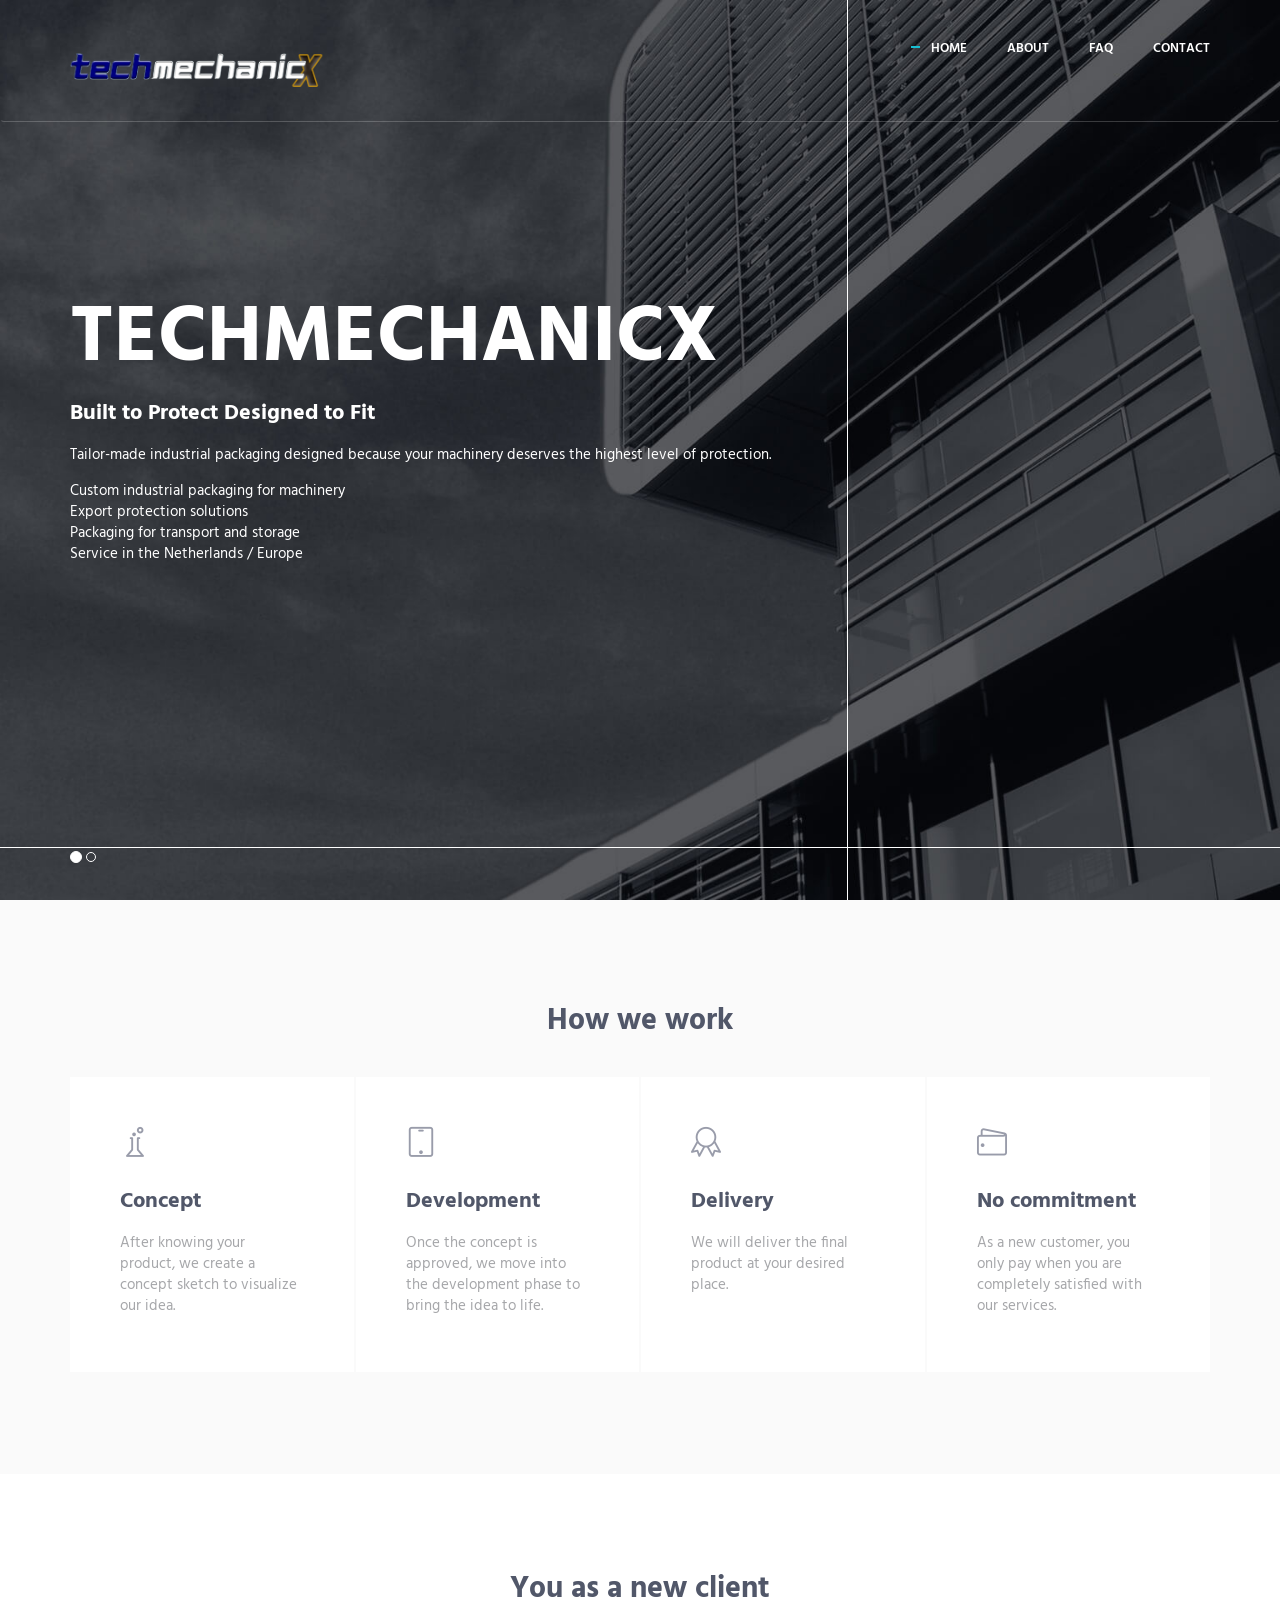
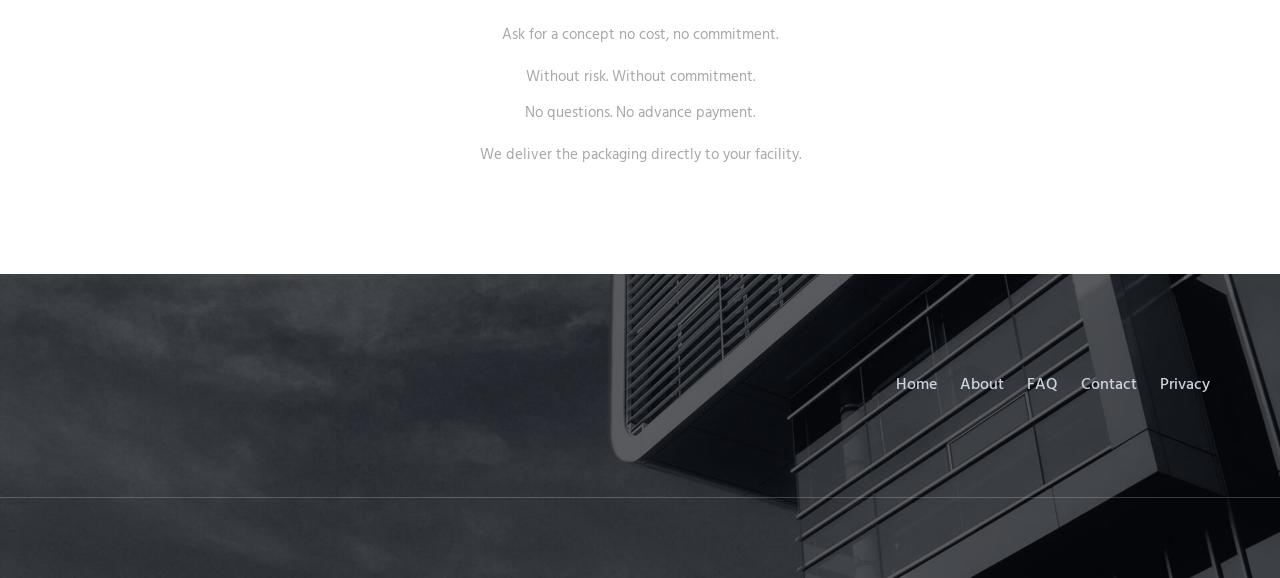
==== commit 8e8a6268: "main page better for google" ====
--- a/index.html
+++ b/index.html
@@ -1,24 +1,14 @@
 <!DOCTYPE html>
-<!-- ==============================
-    Project:        Metronic "Asentus" Frontend Freebie - Responsive HTML Template Based On Twitter Bootstrap 3.3.4
-    Version:        1.0
-    Author:         KeenThemes
-    Primary use:    Corporate, Business Themes.
-    Email:          support@keenthemes.com
-    Follow:         http://www.twitter.com/keenthemes
-    Like:           http://www.facebook.com/keenthemes
-    Website:        http://www.keenthemes.com
-    Premium:        Premium Metronic Admin Theme: http://themeforest.net/item/metronic-responsive-admin-dashboard-template/4021469?ref=keenthemes
-================================== -->
 <html lang="en" class="no-js">
     <!-- BEGIN HEAD -->
     <head>
-        <meta charset="utf-8"/>
-        <title>Metronic "Asentus" Frontend Freebie</title>
-        <meta http-equiv="X-UA-Compatible" content="IE=edge">
-        <meta content="width=device-width, initial-scale=1" name="viewport"/>
-        <meta content="" name="description"/>
-        <meta content="" name="author"/>
+    <meta charset="utf-8"/>
+    <title>TechMechanicX | Industrial Packaging Solutions</title>
+    <meta http-equiv="X-UA-Compatible" content="IE=edge">
+    <meta content="width=device-width, initial-scale=1" name="viewport"/>
+    <meta name="description" content="TechMechanicX provides tailor-made industrial packaging solutions to protect machinery and equipment.">
+    <meta name="robots" content="index, follow">
+    <meta content="" name="author"/>
 
         <!-- GLOBAL MANDATORY STYLES -->
         <link href="http://fonts.googleapis.com/css?family=Hind:300,400,500,600,700" rel="stylesheet" type="text/css">
@@ -100,6 +90,7 @@
                                 <h1 class="carousel-title">TechMechanicX</h1>
                                 <h3 class="color-white">Built to Protect Designed to Fit</h3>
                                 <p class="color-white">Tailor-made industrial packaging designed because your machinery deserves the highest level of protection.</p>
+                                <p class="color-white">Custom industrial packaging for machinery<br>Export protection solutions<br>Packaging for transport and storage<br>Service in the Netherlands / Europe</p>
                             </div>
                         </div>
                     </div>
@@ -112,6 +103,7 @@
                                 <h2 class="carousel-title">TechMechanicX</h2>
                                 <h3 class="color-white">Built to Protect Designed to Fit</h3>
                                 <p class="color-white">Tailor-made industrial packaging designed because your machinery deserves the highest level of protection.</p>
+                                <p class="color-white">Custom industrial packaging for machinery<br>Export protection solutions<br>Packaging for transport and storage<br>Service in the Netherlands / Europe</p>
                             </div>
                         </div>
                     </div>
@@ -124,6 +116,11 @@
         <!-- Service -->
         <div class="bg-color-sky-light" data-auto-height="true">
             <div class="content-lg container">
+                <div class="row margin-b-20">
+                    <div class="col-sm-12 text-center">
+                        <h2>How we work</h2>
+                    </div>
+                </div>
                 <div class="row row-space-1 margin-b-2">
                     <div class="col-sm-3 sm-margin-b-2">
                         <div class="wow fadeInLeft" data-wow-duration=".3" data-wow-delay=".3s">
@@ -197,7 +194,7 @@
                     <div class="ver-center" style="width: 100%;">
                         <div class="ver-center-aligned" style="width: 100%; text-align: center;">
                             <div style="max-width: 900px; margin: 0 auto;">
-                                <h2>Our New Clients</h2>
+                                <h2>You as a new client</h2>
                                 <p>Ask for a concept no cost, no commitment.<br/><br/>Without risk. Without commitment.</p>
                                 <p>No questions. No advance payment.<br/><br/>We deliver the packaging directly to your facility.</p>
                             </div>
